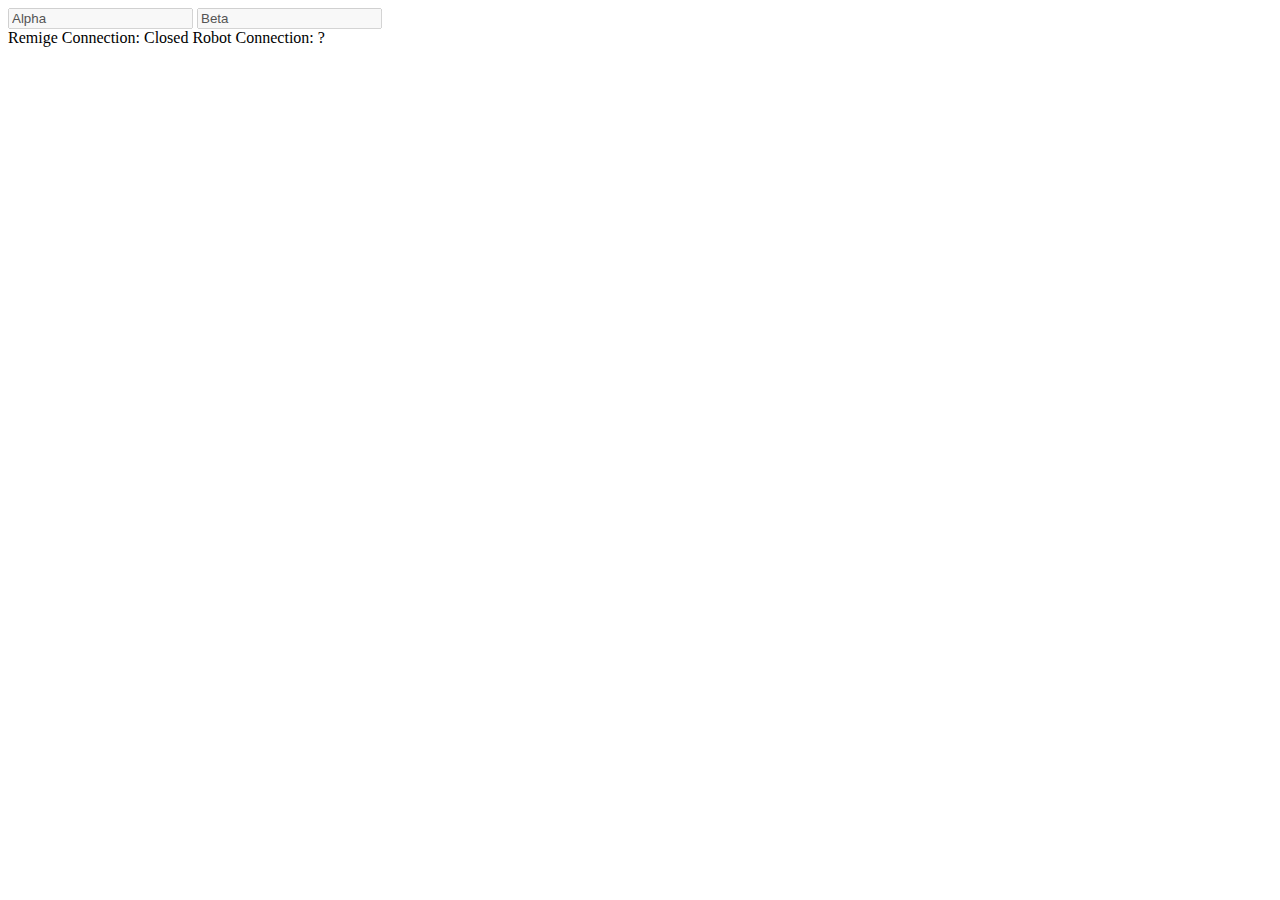
==== index.html @ ef6c4ba5 "Initial working version" ====
<!DOCTYPE html>
<html  lang="en">
<head>

	<meta charset="utf-8">
	<title>1288 DriverStation</title>
	<script src="/jquery-2.2.0.min.js"></script>
	<script src="/main.js"></script>

	<link type="text/css" rel="stylesheet" href="style.css"/>
</head>
	<body>
		<form id="remige">
			<input name="alpha" type="text" value="Alpha" />
			<input name="beta" type="text" value="Beta" />
		</form>
		<div id="status">
			<span>Remige Connection:</span> <span id="server-connection">?</span>
			<span>Robot Connection:</span> <span id="robot-connection">?</span>
		</div>
	</body>
</html>
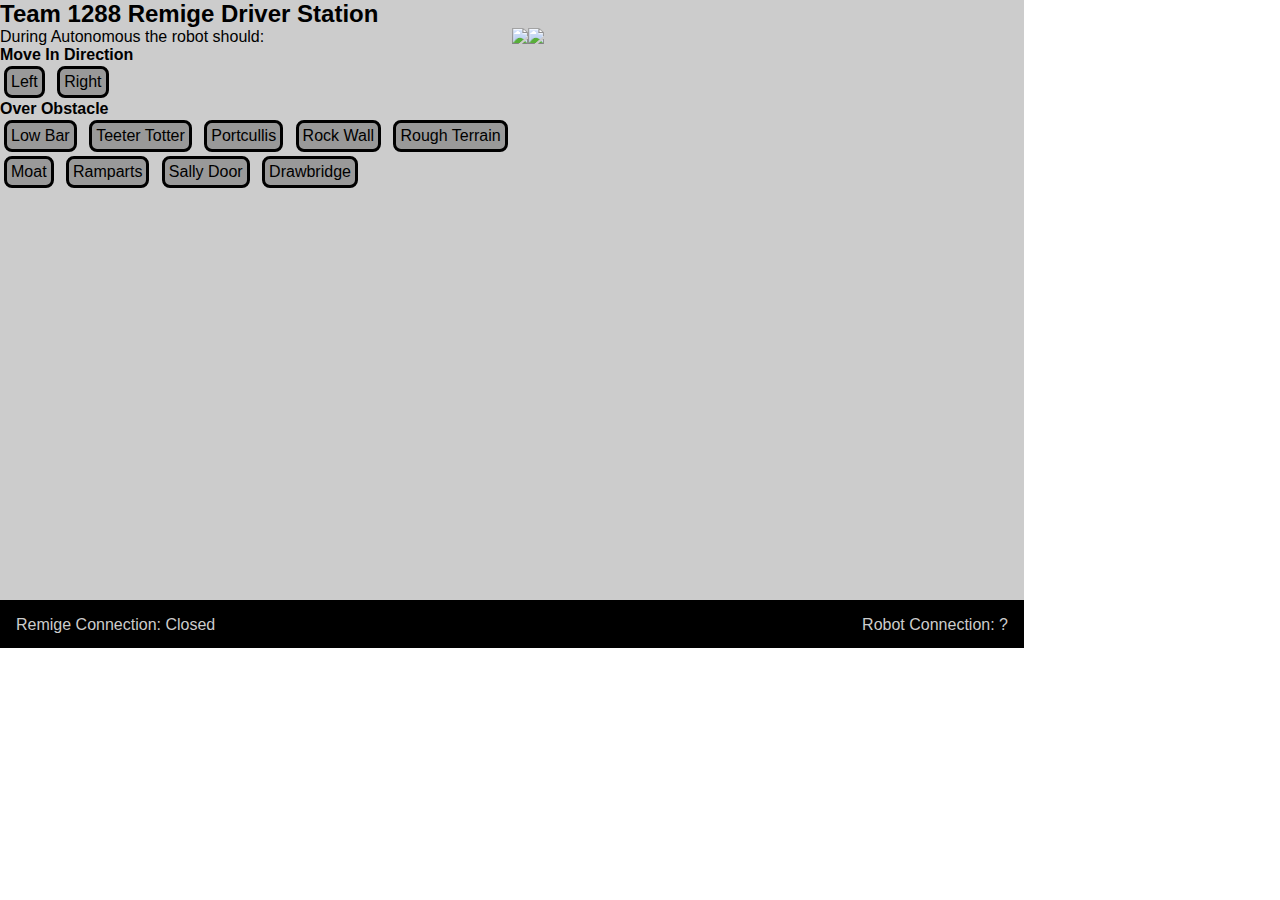
==== commit 54a4dcf1: "Added simple autonomous controls" ====
--- a/index.html
+++ b/index.html
@@ -1,22 +1,81 @@
 <!DOCTYPE html>
-<html  lang="en">
-<head>
+<html lang="en">
+	<head>
+		<meta charset="utf-8">
+		<title>1288 DriverStation</title>
+		<script src="/jquery-2.2.0.min.js"></script>
+		<script src="/main.js"></script>
 
-	<meta charset="utf-8">
-	<title>1288 DriverStation</title>
-	<script src="/jquery-2.2.0.min.js"></script>
-	<script src="/main.js"></script>
+		<link type="text/css" rel="stylesheet" href="reset.css"/>
+		<link type="text/css" rel="stylesheet" href="style.css"/>
+	</head>
+	<body>
+		<div id="main">
+			<h1>Team 1288 Remige Driver Station</h1>
+			<form id="remige">
+				<p>During Autonomous the robot should:</p>
+				<section>
+					<h2>Move In Direction</h2>
+					<span>
+						<input id="left" name="DIRECTION" type="radio" value="left"></input>
+						<label for="left">Left</label>
+					</span>
+					<span>
+						<input id="right" name="DIRECTION" type="radio" value="right"></input>
+						<label for="right">Right</label>
+					</span>
+				</section>
 
-	<link type="text/css" rel="stylesheet" href="style.css"/>
-</head>
-	<body>
-		<form id="remige">
-			<input name="alpha" type="text" value="Alpha" />
-			<input name="beta" type="text" value="Beta" />
-		</form>
+				<section>
+					<h2>Over Obstacle</h2>
+					<span>
+						<input id="low_bar" name="OBSTACLE_TYPE" type="radio" value="low_bar"></input>
+						<label for="low_bar">Low Bar</label>
+					</span>
+					<span>
+						<input id="teeter_totter" name="OBSTACLE_TYPE" type="radio" value="teeter_totter"></input>
+						<label for="teeter_totter">Teeter Totter</label>
+					</span>
+					<span>
+						<input id="portcullis" name="OBSTACLE_TYPE" type="radio" value="portcullis"></input>
+						<label for="portcullis">Portcullis</label>
+					</span>
+					<span>
+						<input id="rock_wall" name="OBSTACLE_TYPE" type="radio" value="rock_wall"></input>
+						<label for="rock_wall">Rock Wall</label>
+					</span>
+					<span>
+						<input id="rough_terrain" name="OBSTACLE_TYPE" type="radio" value="rough_terrain"></input>
+						<label for="rough_terrain">Rough Terrain</label>
+					</span>
+					<span>
+						<input id="moat" name="OBSTACLE_TYPE" type="radio" value="moat"></input>
+						<label for="moat">Moat</label>
+					</span>
+					<span>
+						<input id="ramparts" name="OBSTACLE_TYPE" type="radio" value="ramparts"></input>
+						<label for="ramparts">Ramparts</label>
+					</span>
+					<span>
+						<input id="sally_door" name="OBSTACLE_TYPE" type="radio" value="sally_door"></input>
+						<label for="sally_door">Sally Door</label>
+					</span>
+					<span>
+						<input id="drawbridge" name="OBSTACLE_TYPE" type="radio" value="drawbridge"></input>
+						<label for="drawbridge">Drawbridge</label>
+					</span>
+				</section>
+			</form>
+			<div id="streams">
+			</div>
+		</div>
 		<div id="status">
-			<span>Remige Connection:</span> <span id="server-connection">?</span>
-			<span>Robot Connection:</span> <span id="robot-connection">?</span>
+			<section>
+				<span>Remige Connection:</span> <span id="server-connection">?</span>
+			</section>
+			<section>
+				<span>Robot Connection:</span> <span id="robot-connection">?</span>
+			</section>
 		</div>
 	</body>
 </html>
--- a/style.css
+++ b/style.css
@@ -0,0 +1,84 @@
+html, body {
+    width: 100%;
+    height: 100%;
+    font-family: 'Arial', sans-serif;
+    font-size: 16px;
+    max-width: 1024px; /* the width of our driver station's resolution */
+    max-height: 600px;
+}
+
+#main {
+    width: 100%;
+    height: 100%;
+    background-color: #ccc;
+
+}
+
+#remige {
+    float: left;
+    width: 50%;
+}
+
+h1 {
+    font-size: 1.5em;
+}
+
+h1, h2, h3, h4, h5, h6 {
+    font-weight: bold;
+}
+
+input[type="radio"] {
+    -moz-appearance: none; /* Hide the radio button, we are going to make it look like a <button> button */
+    -webkit-appearance: none;
+    appearance: none;
+    display: none;
+}
+
+input[type="radio"] + label {
+    border: 3px solid #000;
+    border-radius: 0.5em;
+    background: #999;
+    padding: 0.25em;
+    margin: 0.125em 0.25em;
+    display: inline-block;
+}
+
+input[type="radio"]:checked + label {
+    border-color: #30093D;
+    border-radius: 0.5em;
+    background-color: #8513AB;
+    color: #fff;
+    padding: 0.25em;
+    margin: 0.125em 0.25em;
+    display: inline-block;
+}
+
+#streams {
+    float: right;
+    width: 50%;
+    max-height: 100%;
+}
+
+#streams img {
+    width: 50%;
+    height: auto;
+}
+
+#status {
+    position: relative;
+    bottom: 0;
+    width: 100%;
+    background: #000;
+    color: #ccc;
+    padding: 1em;
+    padding-bottom: 2em;
+}
+
+#status section {
+    display: inline;
+    float: left;
+}
+
+#status section + section {
+    float: right;
+}
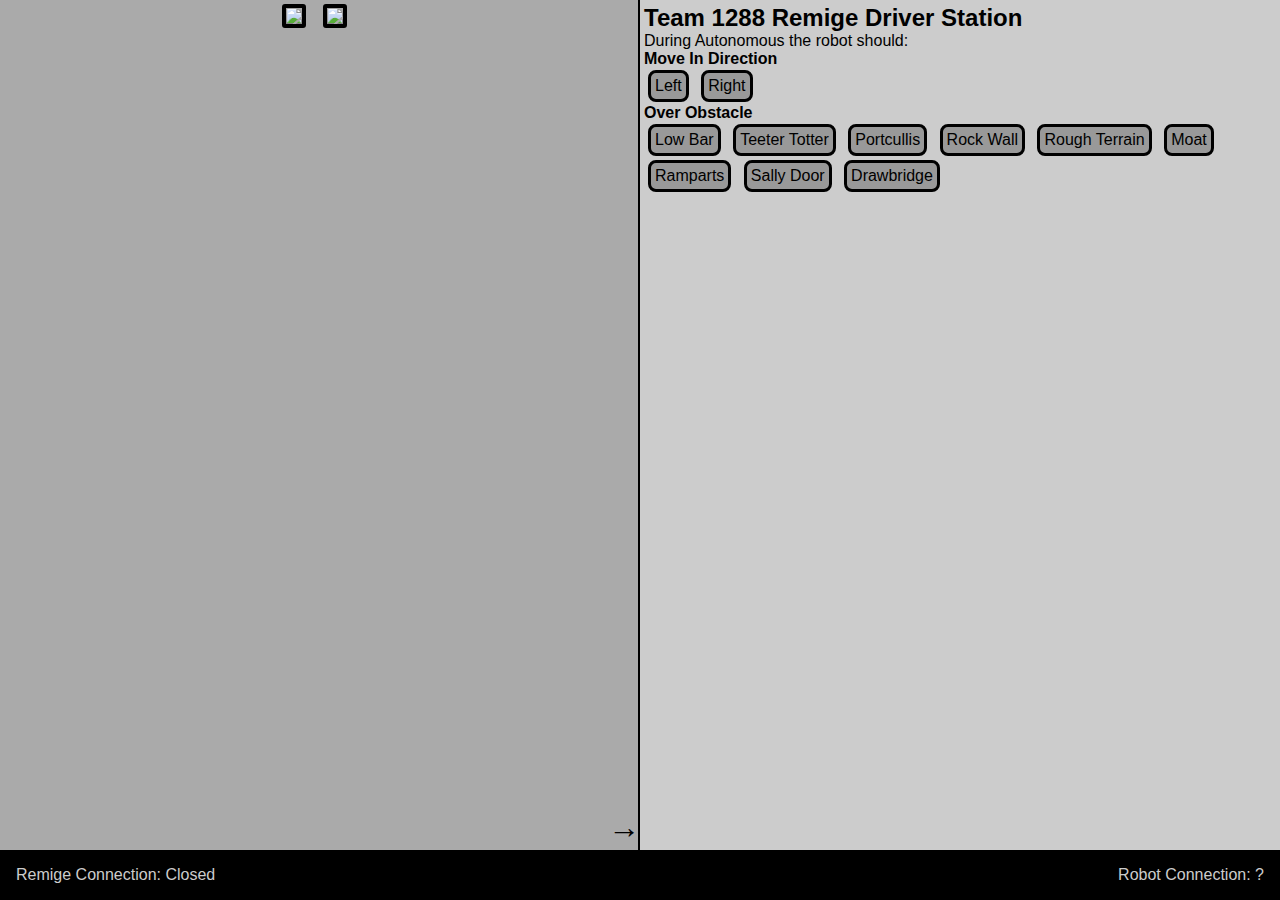
==== commit 08e3d128: "Added a maximize button for images" ====
--- a/index.html
+++ b/index.html
@@ -11,8 +11,11 @@
 	</head>
 	<body>
 		<div id="main">
-			<h1>Team 1288 Remige Driver Station</h1>
+			<div id="streams">
+				<span id="maximize" title="Toggle maximized"></span>
+			</div>
 			<form id="remige">
+				<h1>Team 1288 Remige Driver Station</h1>
 				<p>During Autonomous the robot should:</p>
 				<section>
 					<h2>Move In Direction</h2>
@@ -66,8 +69,6 @@
 					</span>
 				</section>
 			</form>
-			<div id="streams">
-			</div>
 		</div>
 		<div id="status">
 			<section>
--- a/style.css
+++ b/style.css
@@ -8,15 +8,54 @@
 }
 
 #main {
+    position: absolute;
     width: 100%;
     height: 100%;
     background-color: #ccc;
+}
 
+#maximize {
+    position: absolute;
+    bottom: 54px;
+    right: 50%;
+    font-weight: bold;
+    display: block;
+    font-size: 2em;
+    cursor: pointer;
+
+    -webkit-transition: right 1s;
+    transition: right 1s;
+}
+
+#maximize:before {
+    content: "→ ";
+}
+
+.maximized #maximize:before {
+    content: "← ";
+}
+
+.maximized #maximize {
+    right: 0;
 }
 
 #remige {
-    float: left;
+    position: absolute;
+    top: 0;
+    right: 0;
     width: 50%;
+    z-index: 1000;
+    opacity: 1;
+    padding: 0.25em;
+}
+
+#remige * {
+    -webkit-transition: opacity 1s;
+    transition: opacity 1s;
+}
+
+.maximized #remige * {
+    opacity: 0;
 }
 
 h1 {
@@ -54,24 +93,41 @@
 }
 
 #streams {
-    float: right;
     width: 50%;
-    max-height: 100%;
+    height: 100%;
+    background: #aaa;
+    top: 0;
+    left: 0;
+    text-align: center;
+
+    -webkit-transition: width 1s;
+    transition: width 1s;
+    z-index: 1002;
+    border-right: 2px solid black;
 }
 
 #streams img {
-    width: 50%;
+    width: 46%;
     height: auto;
+    max-height: 276px;
+    max-width: 368px;
+    border: 4px solid black;
+    border-radius: 3px;
+    margin: 4px 2% 0 4px;
+}
+
+.maximized #streams {
+    width: 100%;
 }
 
 #status {
-    position: relative;
+    position: absolute;
     bottom: 0;
+    left: 0;
     width: 100%;
     background: #000;
     color: #ccc;
     padding: 1em;
-    padding-bottom: 2em;
 }
 
 #status section {
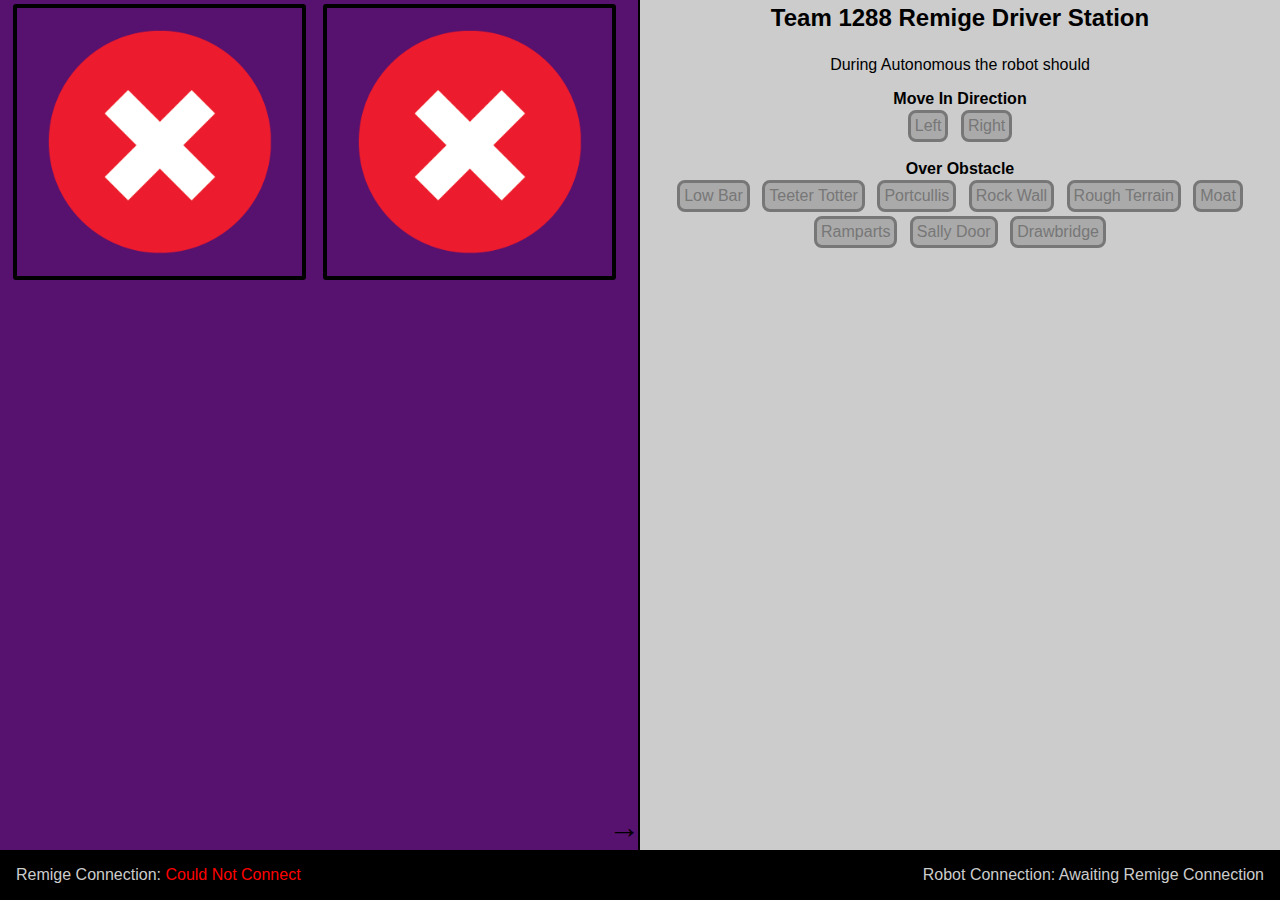
==== commit b7d3130a: "Lots of fixes and tweaks" ====
--- a/index.html
+++ b/index.html
@@ -16,7 +16,7 @@
 			</div>
 			<form id="remige">
 				<h1>Team 1288 Remige Driver Station</h1>
-				<p>During Autonomous the robot should:</p>
+				<p>During Autonomous the robot should</p>
 				<section>
 					<h2>Move In Direction</h2>
 					<span>
@@ -72,10 +72,10 @@
 		</div>
 		<div id="status">
 			<section>
-				<span>Remige Connection:</span> <span id="server-connection">?</span>
+				<span>Remige Connection:</span> <span id="server-connection">Initializing WebSockets</span>
 			</section>
 			<section>
-				<span>Robot Connection:</span> <span id="robot-connection">?</span>
+				<span>Robot Connection:</span> <span id="robot-connection">Awaiting Remige Connection</span>
 			</section>
 		</div>
 	</body>
--- a/style.css
+++ b/style.css
@@ -40,6 +40,7 @@
 }
 
 #remige {
+    text-align: center;
     position: absolute;
     top: 0;
     right: 0;
@@ -62,6 +63,14 @@
     font-size: 1.5em;
 }
 
+#remige h1 {
+    margin-bottom: 1em;
+}
+
+#remige > section {
+    margin-top: 1em;
+}
+
 h1, h2, h3, h4, h5, h6 {
     font-weight: bold;
 }
@@ -82,6 +91,12 @@
     display: inline-block;
 }
 
+input[type="radio"]:disabled + label {
+    color: #777;
+    background: #aaa;
+    border-color: #777;
+}
+
 input[type="radio"]:checked + label {
     border-color: #30093D;
     border-radius: 0.5em;
@@ -95,7 +110,7 @@
 #streams {
     width: 50%;
     height: 100%;
-    background: #aaa;
+    background: #57116f;
     top: 0;
     left: 0;
     text-align: center;
@@ -114,6 +129,15 @@
     border: 4px solid black;
     border-radius: 3px;
     margin: 4px 2% 0 4px;
+}
+
+#streams img.errored {
+    background-repeat: no-repeat;
+    background-position: center;
+    background-size: contain;
+    background-origin: padding-box;
+    padding: 32px;
+    background-image: url("/error.png");
 }
 
 .maximized #streams {
@@ -138,3 +162,15 @@
 #status section + section {
     float: right;
 }
+
+#status span.connecting {
+    color: #FFF;
+}
+
+#status span.connected {
+    color: #0F0;
+}
+
+#status span.disconnected {
+    color: #F00;
+}
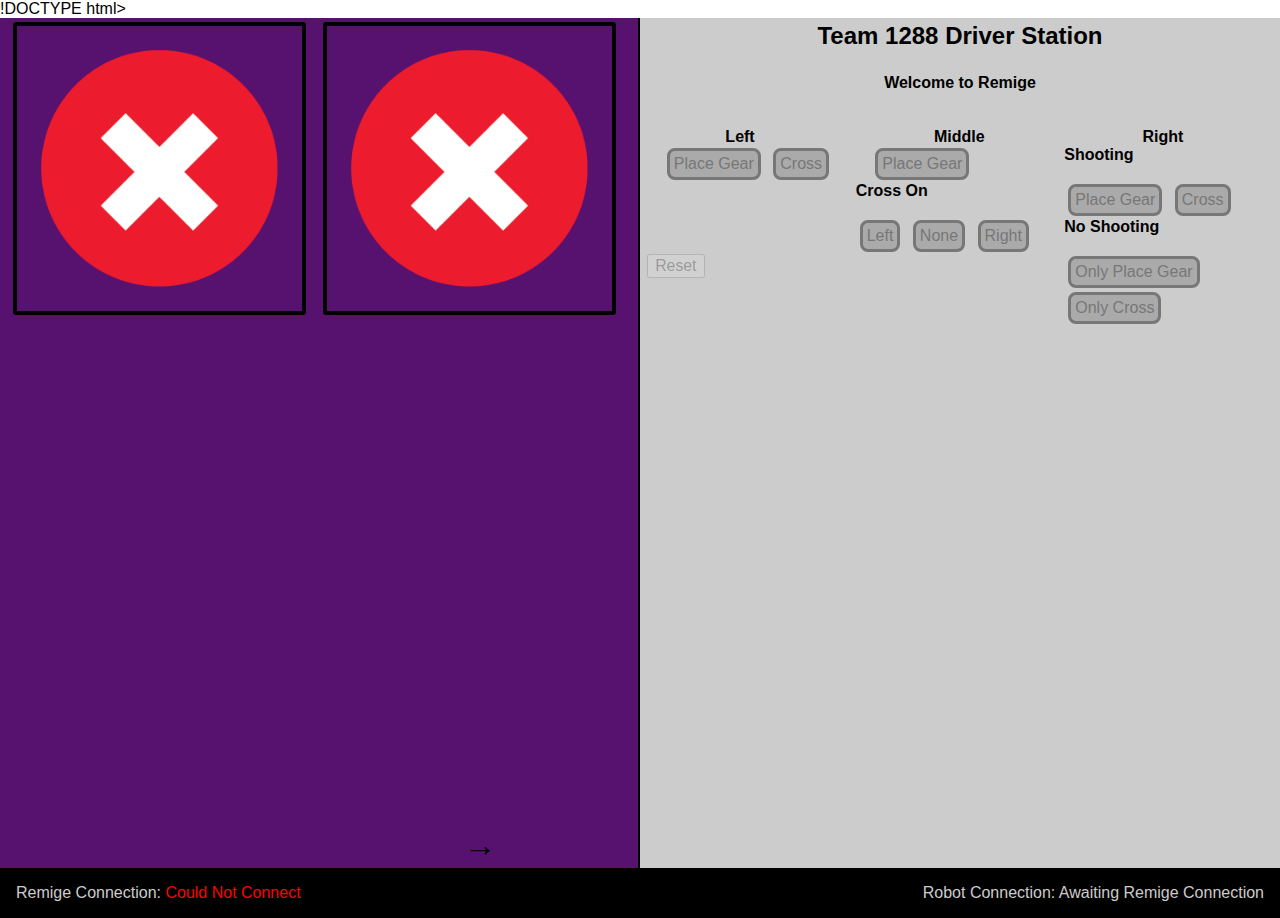
==== commit 08f21e2f: "Updated 2017 GUI" ====
--- a/index.html
+++ b/index.html
@@ -1,4 +1,4 @@
-<!DOCTYPE html>
+!DOCTYPE html>
 <html lang="en">
 	<head>
 		<meta charset="utf-8">
@@ -14,63 +14,109 @@
 			<div id="streams">
 				<span id="maximize" title="Toggle maximized"></span>
 			</div>
-			<form id="remige">
-				<h1>Team 1288 Remige Driver Station</h1>
-				<p>During Autonomous the robot should</p>
-				<section>
-					<h2>Move In Direction</h2>
-					<span>
-						<input id="left" name="DIRECTION" type="radio" value="left"></input>
-						<label for="left">Left</label>
-					</span>
-					<span>
-						<input id="right" name="DIRECTION" type="radio" value="right"></input>
-						<label for="right">Right</label>
-					</span>
-				</section>
-
-				<section>
-					<h2>Over Obstacle</h2>
-					<span>
-						<input id="low_bar" name="OBSTACLE_TYPE" type="radio" value="low_bar"></input>
-						<label for="low_bar">Low Bar</label>
-					</span>
-					<span>
-						<input id="teeter_totter" name="OBSTACLE_TYPE" type="radio" value="teeter_totter"></input>
-						<label for="teeter_totter">Teeter Totter</label>
-					</span>
-					<span>
-						<input id="portcullis" name="OBSTACLE_TYPE" type="radio" value="portcullis"></input>
-						<label for="portcullis">Portcullis</label>
-					</span>
-					<span>
-						<input id="rock_wall" name="OBSTACLE_TYPE" type="radio" value="rock_wall"></input>
-						<label for="rock_wall">Rock Wall</label>
-					</span>
-					<span>
-						<input id="rough_terrain" name="OBSTACLE_TYPE" type="radio" value="rough_terrain"></input>
-						<label for="rough_terrain">Rough Terrain</label>
-					</span>
-					<span>
-						<input id="moat" name="OBSTACLE_TYPE" type="radio" value="moat"></input>
-						<label for="moat">Moat</label>
-					</span>
-					<span>
-						<input id="ramparts" name="OBSTACLE_TYPE" type="radio" value="ramparts"></input>
-						<label for="ramparts">Ramparts</label>
-					</span>
-					<span>
-						<input id="sally_door" name="OBSTACLE_TYPE" type="radio" value="sally_door"></input>
-						<label for="sally_door">Sally Door</label>
-					</span>
-					<span>
-						<input id="drawbridge" name="OBSTACLE_TYPE" type="radio" value="drawbridge"></input>
-						<label for="drawbridge">Drawbridge</label>
-					</span>
-				</section>
-			</form>
-		</div>
-		<div id="status">
+			
+			
+            <form id="remige">
+			
+				<h1>Team 1288 Driver Station</h1>
+				<h2>Welcome to Remige</h2>
+				<br />
+				<br />
+            
+                <table id="center">
+                    <tr>
+                        <td><h2>Left</h2></td>
+                        <td><h2>Middle</h2></td>
+                        <td><h2>Right</h2></td>
+                    </tr>
+                    
+                    <tr>
+                        <td>
+							<div id="idCenter">
+								<span>
+									<input id="left_place_gear" name="LEFT_CHOICE" type="radio" value="left_place_gear"></input>
+									<label for="left_place_gear">Place Gear</label>
+								</span>
+								<span>
+									<input id="left_only_cross" name="LEFT_CHOICE" type="radio" value="left_only_cross"></input>
+									<label for="left_only_cross">Cross</label>
+								</span>
+							</div>
+                        </td>
+                        
+                        <td>
+							<div id="idCenter">
+								<span>
+									<input id="middle_place_gear" name="MIDDLE_CHOICE" type="radio" value="middle_place_gear"></input>
+									<label for="middle_place_gear">Place Gear</label>
+								</span>
+							</div>
+                        </td>
+                        
+                        <td>
+                            <h4>Shooting</h4>
+                        </td>
+                    </tr>
+                    
+                    <tr>
+                        <td>
+                        
+                        </td>
+                        
+                        <td>
+                            <h4>Cross On</h4>
+                        </td>
+                        
+                        <td>
+                            <span>
+                                <input id="right_shoot_gear" name="RIGHT_CHOICE" type="radio" value="right_shoot_gear"></input>
+                                <label for="right_shoot_gear">Place Gear</label>
+                            </span>
+                            <span>
+                                <input id="right_shoot_cross" name="RIGHT_CHOICE" type="radio" value="right_shoot_cross"></input>
+                                <label for="right_shoot_cross">Cross</label>
+                            </span>
+                        </td>
+                    </tr>
+                    
+                    <tr>
+                        <td></td>
+                        <td>
+							<span>
+                                <input id="middle_cross_left" name="MIDDLE_PLACE" type="radio" value="middle_left_cross"></input>
+                                <label for="middle_cross_left">Left</label>
+                            </span>
+                            <span>
+                                <input id="middle_cross_none" name="MIDDLE_PLACE" type="radio" value="middle_cross_none"></input>
+                                <label for="middle_cross_none">None</label>
+                            </span>
+                            <span>
+                                <input id="middle_cross_right" name="MIDDLE_PLACE" type="radio" value="middle_right_cross"></input>
+                                <label for="middle_cross_right">Right</label>
+                            </span>
+						</td>
+                        <td><h4>No Shooting</h4></td>
+                    </tr>
+                    
+                    <tr>
+                        <td>
+							<input type="reset" value="Reset" name="reset">
+						</td>
+                        <td></td>
+                        <td>
+                            <span>
+                                <input id="right_place_gear" name="RIGHT_CHOICE" type="radio" value="right_place_gear"></input>
+                                <label for="right_place_gear">Only Place Gear</label>
+                            </span>
+                            <span>
+                                <input id="right_only_cross" name="RIGHT_CHOICE" type="radio" value="right_only_cross"></input>
+                                <label for="right_only_cross">Only Cross</label>
+                            </span>
+                        </td>
+                    </tr>
+                </table>      
+            </form>
+        <div id="status">
 			<section>
 				<span>Remige Connection:</span> <span id="server-connection">Initializing WebSockets</span>
 			</section>
@@ -79,4 +125,4 @@
 			</section>
 		</div>
 	</body>
-</html>
+</html> --- a/style.css
+++ b/style.css
@@ -5,6 +5,25 @@
     font-size: 16px;
     max-width: 1024px; /* the width of our driver station's resolution */
     max-height: 600px;
+}
+
+#center {
+    margin:auto;
+    width: 99%;
+}
+
+#idCenter {
+    margin:auto;
+    width: 85%;
+}
+
+tr, h2, span, td {
+    margin:auto;
+    width: 25%;
+}
+
+table {
+    border="1"
 }
 
 #main {
@@ -98,6 +117,38 @@
 }
 
 input[type="radio"]:checked + label {
+    border-color: #30093D;
+    border-radius: 0.5em;
+    background-color: #8513AB;
+    color: #fff;
+    padding: 0.25em;
+    margin: 0.125em 0.25em;
+    display: inline-block;
+}
+
+input[type="checkbox"] {
+    -moz-appearance: none; /* Hide the radio button, we are going to make it look like a <button> button */
+    -webkit-appearance: none;
+    appearance: none;
+    display: none;
+}
+
+input[type="checkbox"] + label {
+    border: 3px solid #000;
+    border-radius: 0.5em;
+    background: #999;
+    padding: 0.25em;
+    margin: 0.125em 0.25em;
+    display: inline-block;
+}
+
+input[type="checkbox"]:disabled + label {
+    color: #777;
+    background: #aaa;
+    border-color: #777;
+}
+
+input[type="checkbox"]:checked + label {
     border-color: #30093D;
     border-radius: 0.5em;
     background-color: #8513AB;
@@ -124,8 +175,8 @@
 #streams img {
     width: 46%;
     height: auto;
-    max-height: 276px;
-    max-width: 368px;
+    max-height: 400px;
+    max-width: 400px;
     border: 4px solid black;
     border-radius: 3px;
     margin: 4px 2% 0 4px;
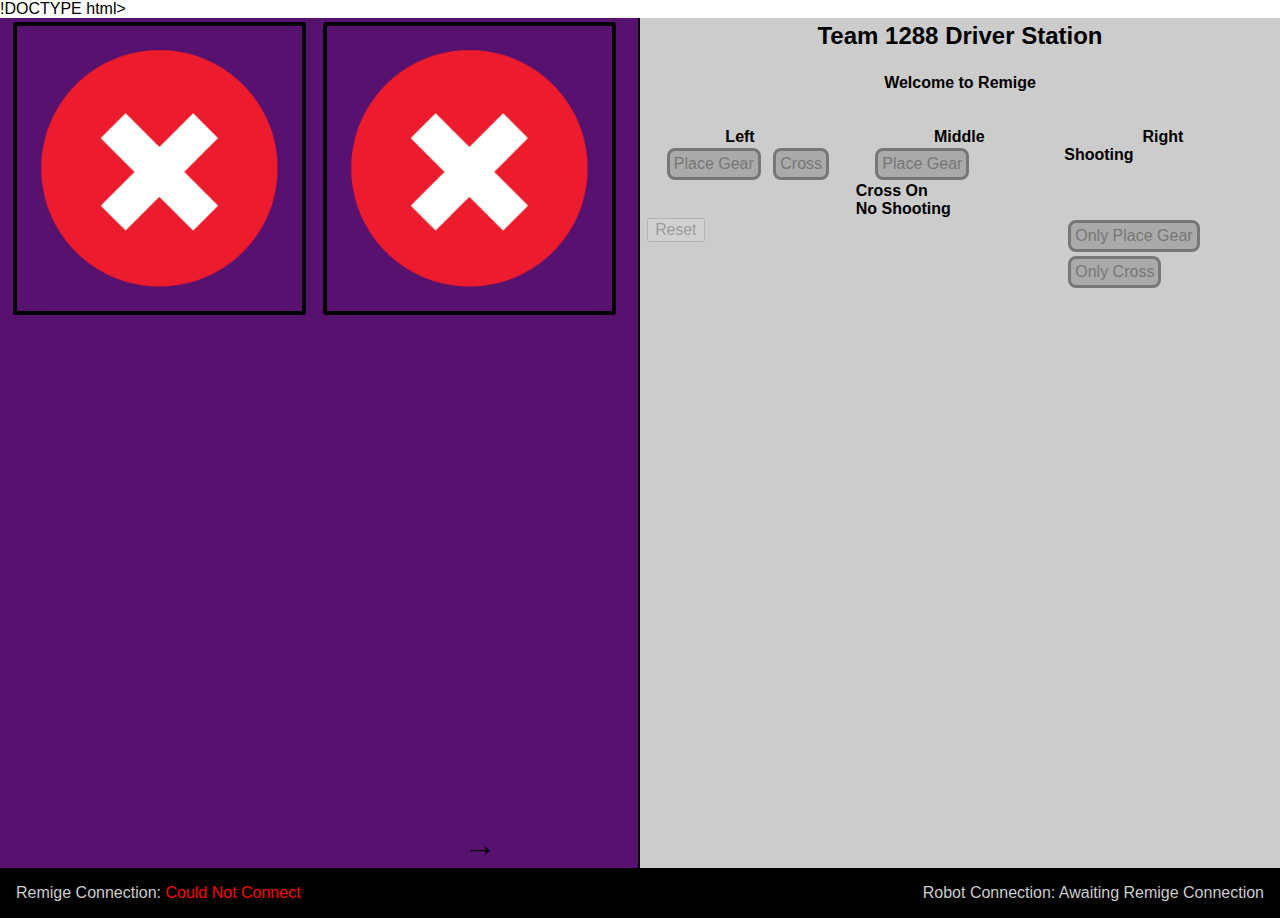
==== commit fafbae7a: "Commiting code changes from 2017 on driver station PC" ====
--- a/index.html
+++ b/index.html
@@ -67,6 +67,7 @@
                             <h4>Cross On</h4>
                         </td>
                         
+						<!--
                         <td>
                             <span>
                                 <input id="right_shoot_gear" name="RIGHT_CHOICE" type="radio" value="right_shoot_gear"></input>
@@ -77,10 +78,12 @@
                                 <label for="right_shoot_cross">Cross</label>
                             </span>
                         </td>
+						-->
                     </tr>
                     
                     <tr>
                         <td></td>
+						<!--
                         <td>
 							<span>
                                 <input id="middle_cross_left" name="MIDDLE_PLACE" type="radio" value="middle_left_cross"></input>
@@ -95,6 +98,7 @@
                                 <label for="middle_cross_right">Right</label>
                             </span>
 						</td>
+						-->
                         <td><h4>No Shooting</h4></td>
                     </tr>
                     
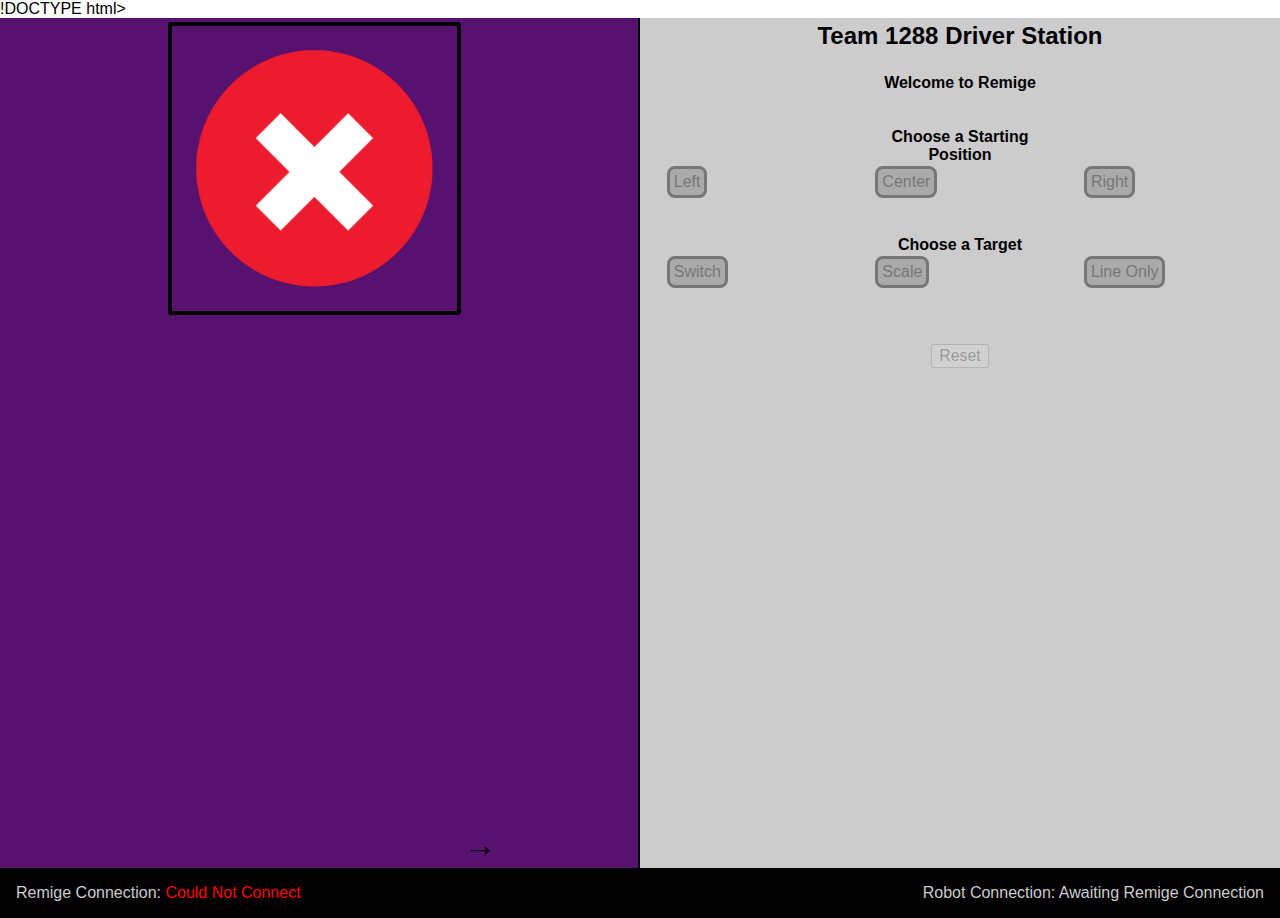
==== commit 2f7a1405: "Updated to use 2018 Keys and Values. Cleaned up the look of the view" ====
--- a/index.html
+++ b/index.html
@@ -24,22 +24,14 @@
 				<br />
             
                 <table id="center">
-                    <tr>
-                        <td><h2>Left</h2></td>
-                        <td><h2>Middle</h2></td>
-                        <td><h2>Right</h2></td>
-                    </tr>
+					<h2>Choose a Starting Position</h2>
                     
                     <tr>
                         <td>
 							<div id="idCenter">
 								<span>
-									<input id="left_place_gear" name="LEFT_CHOICE" type="radio" value="left_place_gear"></input>
-									<label for="left_place_gear">Place Gear</label>
-								</span>
-								<span>
-									<input id="left_only_cross" name="LEFT_CHOICE" type="radio" value="left_only_cross"></input>
-									<label for="left_only_cross">Cross</label>
+									<input id="left" name="STARTPOS" type="radio" value="left"></input>
+									<label for="left">Left</label>
 								</span>
 							</div>
                         </td>
@@ -47,78 +39,63 @@
                         <td>
 							<div id="idCenter">
 								<span>
-									<input id="middle_place_gear" name="MIDDLE_CHOICE" type="radio" value="middle_place_gear"></input>
-									<label for="middle_place_gear">Place Gear</label>
+									<input id="middle" name="STARTPOS" type="radio" value="center"></input>
+									<label for="middle">Center</label>
+								</span>
+							</div>
+                        </td>
+						
+						<td>
+							<div id="idCenter">
+								<span>
+									<input id="right" name="STARTPOS" type="radio" value="right"></input>
+									<label for="right">Right</label>
 								</span>
 							</div>
                         </td>
                         
-                        <td>
-                            <h4>Shooting</h4>
-                        </td>
-                    </tr>
-                    
-                    <tr>
-                        <td>
-                        
-                        </td>
-                        
-                        <td>
-                            <h4>Cross On</h4>
-                        </td>
-                        
-						<!--
-                        <td>
-                            <span>
-                                <input id="right_shoot_gear" name="RIGHT_CHOICE" type="radio" value="right_shoot_gear"></input>
-                                <label for="right_shoot_gear">Place Gear</label>
-                            </span>
-                            <span>
-                                <input id="right_shoot_cross" name="RIGHT_CHOICE" type="radio" value="right_shoot_cross"></input>
-                                <label for="right_shoot_cross">Cross</label>
-                            </span>
-                        </td>
-						-->
-                    </tr>
-                    
-                    <tr>
-                        <td></td>
-						<!--
-                        <td>
-							<span>
-                                <input id="middle_cross_left" name="MIDDLE_PLACE" type="radio" value="middle_left_cross"></input>
-                                <label for="middle_cross_left">Left</label>
-                            </span>
-                            <span>
-                                <input id="middle_cross_none" name="MIDDLE_PLACE" type="radio" value="middle_cross_none"></input>
-                                <label for="middle_cross_none">None</label>
-                            </span>
-                            <span>
-                                <input id="middle_cross_right" name="MIDDLE_PLACE" type="radio" value="middle_right_cross"></input>
-                                <label for="middle_cross_right">Right</label>
-                            </span>
+				
+                </table>
+				<br />
+				<br />
+				<table id="center">
+					<h3>Choose a Target</h3>
+					<tr>
+						<td>
+							<div id="idCenter">
+								<span>
+									<input id="switch" name="TARGET" type="radio" value="switch"></input>
+									<label for="switch">Switch</label>
+								</span>
+							</div>
 						</td>
-						-->
-                        <td><h4>No Shooting</h4></td>
-                    </tr>
-                    
-                    <tr>
-                        <td>
-							<input type="reset" value="Reset" name="reset">
+						
+						<td>
+							<div id="idCenter">
+								<span>
+									<input id="scale" name="TARGET" type="radio" value="scale"></input>
+									<label for="scale">Scale</label>
+								</span>
+							</div>
 						</td>
-                        <td></td>
-                        <td>
-                            <span>
-                                <input id="right_place_gear" name="RIGHT_CHOICE" type="radio" value="right_place_gear"></input>
-                                <label for="right_place_gear">Only Place Gear</label>
-                            </span>
-                            <span>
-                                <input id="right_only_cross" name="RIGHT_CHOICE" type="radio" value="right_only_cross"></input>
-                                <label for="right_only_cross">Only Cross</label>
-                            </span>
-                        </td>
-                    </tr>
-                </table>      
+						
+						<td>
+							<div id="idCenter">
+								<span>
+									<input id="line" name="TARGET" type="radio" value="line"></input>
+									<label for="line">Line Only</label>
+								</span>
+							</div>
+						</td>
+							
+					</tr>
+				</table>
+				<br />
+				<br />
+				<br />
+				<td>
+					<input type="reset" value="Reset" name="reset">
+				</td>
             </form>
         <div id="status">
 			<section>
--- a/style.css
+++ b/style.css
@@ -175,8 +175,8 @@
 #streams img {
     width: 46%;
     height: auto;
-    max-height: 400px;
-    max-width: 400px;
+    max-height: 800px;
+    max-width: 800px;
     border: 4px solid black;
     border-radius: 3px;
     margin: 4px 2% 0 4px;
